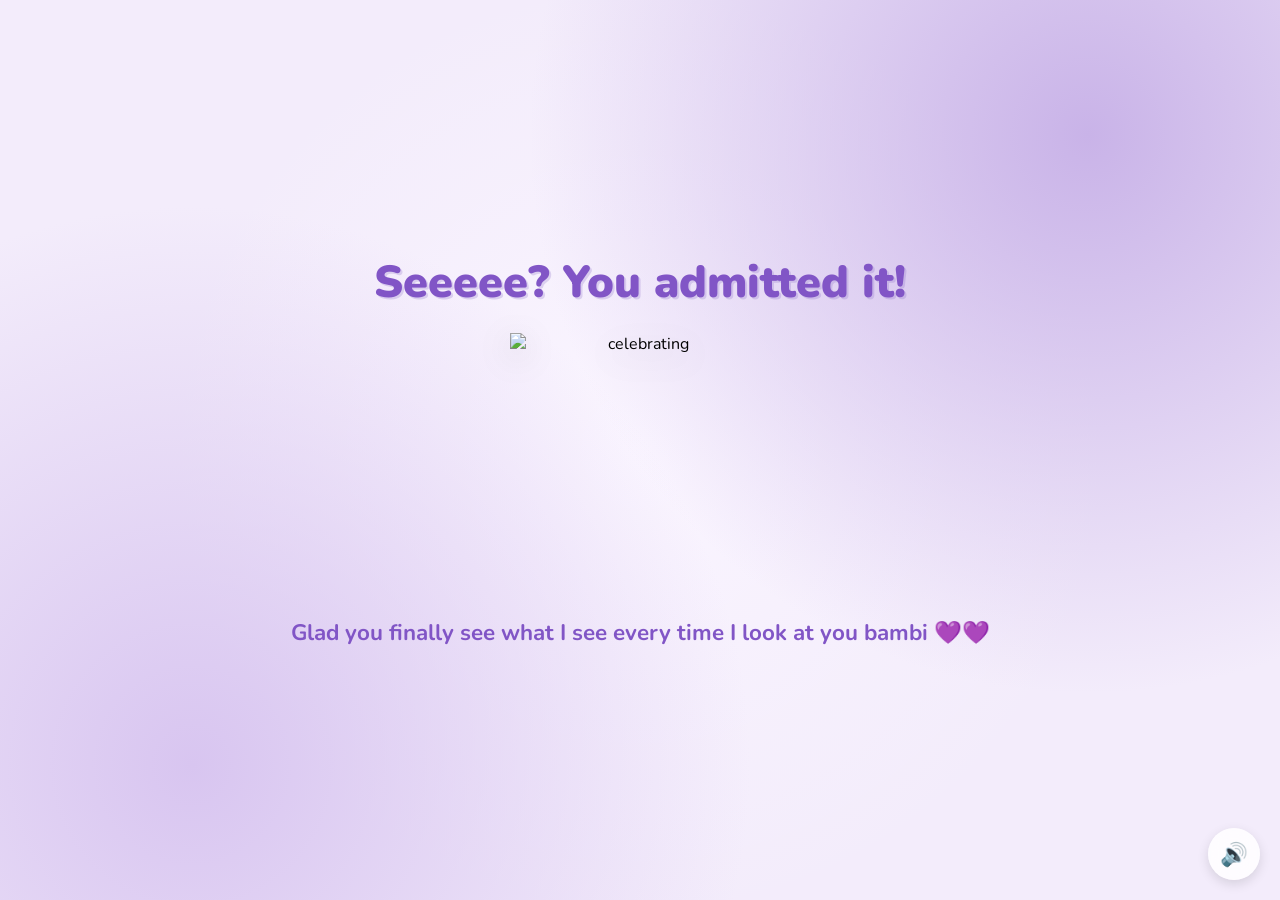
==== yes.html @ c4714c68 "personalize site for her" ====
<!DOCTYPE html>
<html lang="en">
<head>
    <meta charset="UTF-8">
    <meta name="viewport" content="width=device-width, initial-scale=1.0">
    <title>There she is 💜</title>
    <link rel="preconnect" href="https://fonts.googleapis.com">
    <link href="https://fonts.googleapis.com/css2?family=Nunito:wght@400;700;800;900&display=swap" rel="stylesheet">
    <link rel="stylesheet" href="style.css">
    <script src="https://cdn.jsdelivr.net/npm/canvas-confetti@1.9.2/dist/confetti.browser.min.js"></script>
</head>
<body>
    <div class="hearts-bg"></div>

    <div class="container yes-container">
        <h1 class="yes-title">Seeeee? You admitted it! </h1>

        <div class="gif-container">
            <img id="cat-gif" src="https://media.tenor.com/eNHbizSfVb0AAAAj/lovemode-cute.gif" alt="celebrating">
        </div>

        <p class="yes-message">Glad you finally see what I see every time I look at you bambi 💜💜</p>
    </div>

    <audio id="bg-music" loop>
        <source src="music/beabadoobee - Glue Song (Lyrics).mp3" type="audio/mpeg">
    </audio>

    <button id="music-toggle" onclick="toggleMusic()" title="Toggle music">🔊</button>

    <script src="yes-script.js"></script>
</body>
</html>
---- style.css ----
:root {
    /* Lavender theme — pale lavender → soft mauve, light & airy */
    --bg-base: #f3ecfb;
    --bg-image:
        radial-gradient(circle at 15% 85%, #d8c5f0 0%, transparent 42%),
        radial-gradient(circle at 85% 15%, #c9b3e8 0%, transparent 42%),
        radial-gradient(circle at 50% 50%, #faf5ff 0%, transparent 60%);
    --accent: #8155c6;
    --accent-shadow: rgba(124, 92, 191, 0.22);
    --yes-bg: linear-gradient(135deg, #b794f6, #9f7aea);
    --yes-bg-hover: linear-gradient(135deg, #9f7aea, #8b6bd8);
    --yes-shadow: rgba(159, 122, 234, 0.45);
    --no-bg: linear-gradient(135deg, #c3a6e8, #ab8ad6);
    --no-bg-hover: linear-gradient(135deg, #ab8ad6, #9472c4);
    --no-shadow: rgba(171, 138, 214, 0.4);
}

* {
    margin: 0;
    padding: 0;
    box-sizing: border-box;
}

body {
    background-color: var(--bg-base);
    font-family: 'Nunito', sans-serif;
    min-height: 100vh;
    display: flex;
    justify-content: center;
    align-items: center;
    overflow: hidden;
    background-image: var(--bg-image);
}

/* Floating hearts background */
.hearts-bg {
    position: fixed;
    top: 0; left: 0; right: 0; bottom: 0;
    pointer-events: none;
    z-index: 0;
    overflow: hidden;
}

.hearts-bg::before,
.hearts-bg::after {
    content: '💕 💗 💖 💝 💓';
    position: absolute;
    font-size: 1.5rem;
    opacity: 0.15;
    animation: floatHearts 12s linear infinite;
    white-space: nowrap;
    top: 100%;
    left: 10%;
}

.hearts-bg::after {
    animation-delay: 6s;
    left: 60%;
    content: '💗 💕 💓 💖 💝';
}

@keyframes floatHearts {
    from { transform: translateY(0); opacity: 0.15; }
    to { transform: translateY(-110vh); opacity: 0; }
}

.container {
    position: relative;
    z-index: 1;
    text-align: center;
    padding: 40px 20px;
}

h1 {
    font-size: 2.4rem;
    color: var(--accent);
    font-weight: 900;
    margin-bottom: 20px;
    text-shadow: 2px 2px 0px var(--accent-shadow);
    animation: wiggle 2s ease-in-out infinite;
}

@keyframes wiggle {
    0%, 100% { transform: rotate(-1deg); }
    50% { transform: rotate(1deg); }
}

.gif-container {
    margin: 20px auto;
    display: flex;
    justify-content: center;
}

#cat-gif {
    width: 200px;
    height: 200px;
    object-fit: contain;
    filter: drop-shadow(0 8px 16px rgba(0,0,0,0.15));
    transition: opacity 0.3s ease;
}

.buttons {
    display: flex;
    gap: 20px;
    justify-content: center;
    align-items: center;
    margin-top: 30px;
    flex-wrap: wrap;
}

#yes-btn {
    background: var(--yes-bg);
    color: white;
    border: none;
    border-radius: 16px;
    font-size: 1.6rem;
    font-weight: 900;
    font-family: 'Nunito', sans-serif;
    padding: 18px 45px;
    cursor: pointer;
    transition: transform 0.15s, box-shadow 0.15s;
    box-shadow: 0 6px 20px var(--yes-shadow);
    letter-spacing: 1px;
}

#yes-btn:hover {
    transform: scale(1.06) translateY(-2px);
    box-shadow: 0 10px 28px var(--yes-shadow);
}

#yes-btn:active {
    transform: scale(0.98);
}

#no-btn {
    background: var(--no-bg);
    color: white;
    border: none;
    border-radius: 12px;
    font-size: 1rem;
    font-weight: 700;
    font-family: 'Nunito', sans-serif;
    padding: 12px 28px;
    cursor: pointer;
    transition: background 0.2s, left 0.25s ease, top 0.25s ease;
    box-shadow: 0 4px 14px var(--no-shadow);
}

#no-btn:hover {
    background: var(--no-bg-hover);
}


#tease-toast {
    margin-top: 14px;
    font-size: 1rem;
    color: var(--accent);
    font-weight: 700;
    font-style: italic;
    opacity: 0;
    transform: translateY(6px);
    transition: opacity 0.3s ease, transform 0.3s ease;
    min-height: 1.5rem;
}

#tease-toast.show {
    opacity: 1;
    transform: translateY(0);
}

/* Music toggle button */
#music-toggle {
    position: fixed;
    bottom: 20px;
    right: 20px;
    background: rgba(255, 255, 255, 0.85);
    border: none;
    border-radius: 50%;
    width: 52px;
    height: 52px;
    font-size: 1.4rem;
    cursor: pointer;
    backdrop-filter: blur(10px);
    box-shadow: 0 4px 12px rgba(0, 0, 0, 0.12);
    transition: transform 0.2s;
    z-index: 100;
}

#music-toggle:hover {
    transform: scale(1.1);
}

/* Yes page specific */
.yes-container h1.yes-title {
    font-size: 2.8rem;
    animation: bounceTitle 0.6s ease infinite alternate;
}

@keyframes bounceTitle {
    from { transform: translateY(0) rotate(-1deg); }
    to { transform: translateY(-12px) rotate(1deg); }
}

.yes-message {
    font-size: 1.4rem;
    color: var(--accent);
    font-weight: 700;
    margin-top: 24px;
    animation: fadeIn 1s ease 0.5s both;
}

@keyframes fadeIn {
    from { opacity: 0; transform: translateY(10px); }
    to { opacity: 1; transform: translateY(0); }
}

.yes-container #cat-gif {
    width: 260px;
    height: 260px;
}
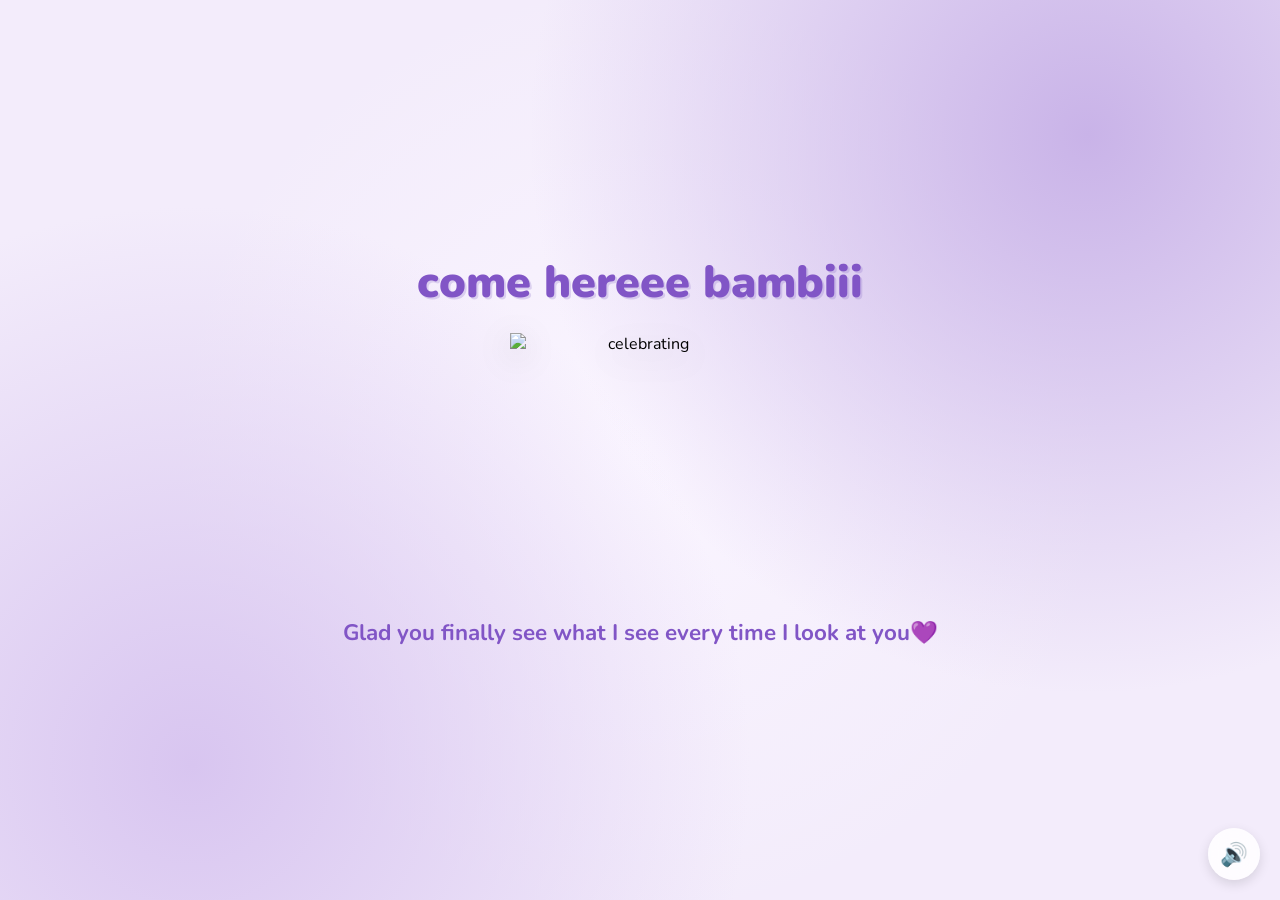
==== commit 566ee727: "Yes page: reliable mobile music (silent autoplay + unmute on first tap) and text edits Co-Authored-B" ====
--- a/yes.html
+++ b/yes.html
@@ -13,16 +13,16 @@
     <div class="hearts-bg"></div>
 
     <div class="container yes-container">
-        <h1 class="yes-title">Seeeee? You admitted it! </h1>
+        <h1 class="yes-title">come hereee bambiii </h1>
 
         <div class="gif-container">
             <img id="cat-gif" src="https://media.tenor.com/eNHbizSfVb0AAAAj/lovemode-cute.gif" alt="celebrating">
         </div>
 
-        <p class="yes-message">Glad you finally see what I see every time I look at you bambi 💜💜</p>
+        <p class="yes-message">Glad you finally see what I see every time I look at you💜</p>
     </div>
 
-    <audio id="bg-music" loop>
+    <audio id="bg-music" loop autoplay muted>
         <source src="music/beabadoobee - Glue Song (Lyrics).mp3" type="audio/mpeg">
     </audio>
 
